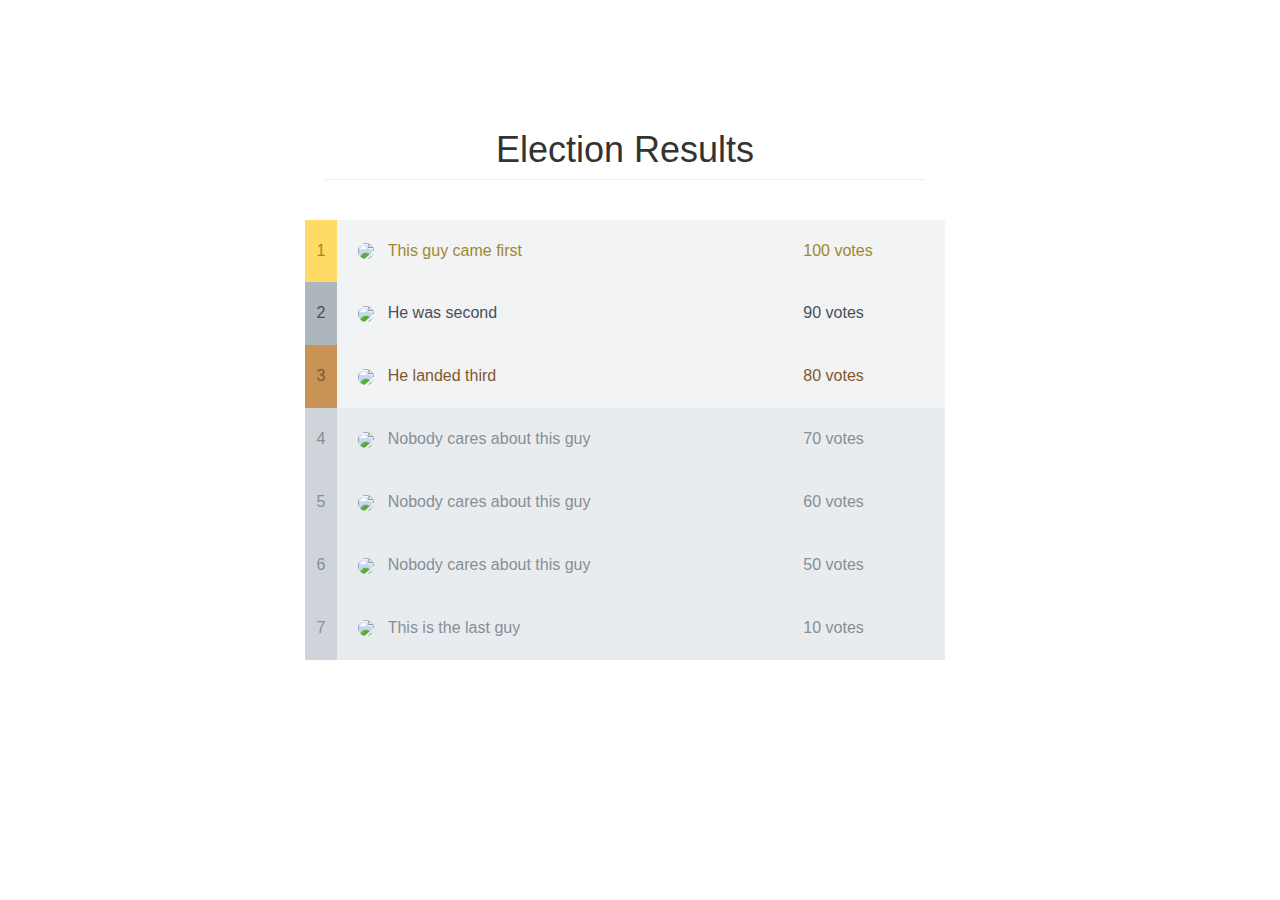
==== results/index.html @ 055457a0 "Added Images in result table" ====
<!DOCTYPE html>
<html>
<head>
	<title>Decentralised Voting System</title>

	<meta charset="utf-8">
	<meta name="keywords" content="Decentralised Voting System" />
	<meta name="description" content="Decentralised Voting System">
	<meta name="author" content="Abhinav (durzoflint) Upadhyay">

	<meta name="viewport" content="width=device-width, initial-scale=1">

	<link rel="stylesheet" href="https://maxcdn.bootstrapcdn.com/bootstrap/3.3.7/css/bootstrap.min.css">
	<!-- Material Design Bootstrap Animation-->
	<link href="https://cdnjs.cloudflare.com/ajax/libs/mdbootstrap/4.6.1/css/mdb.min.css" rel="stylesheet">
	<!-- Star Animation-->
	<link rel="stylesheet" type="text/css" href="star-animation.css">
	<link rel="stylesheet" type="text/css" href="main.css">

	<link href='https://fonts.googleapis.com/css?family=Work Sans' rel='stylesheet'>
	<link href='https://fonts.googleapis.com/css?family=Montserrat' rel='stylesheet'>

	<script src="https://ajax.googleapis.com/ajax/libs/jquery/3.3.1/jquery.min.js"></script>
	<script src="https://maxcdn.bootstrapcdn.com/bootstrap/3.3.7/js/bootstrap.min.js"></script>
</head>
<body>
	<div class="star-background">
		<div id='stars'></div>
		<div id='stars2'></div>
		<div id='stars3'></div>
	</div>

	<div class="container-fluid home">
		
	<div class="row result">
		<h1 class="page-header text-center">Election Results</h1>
		<table class="table">
			<tbody>
				<tr class="first">
					<td>1</td>
					<td><span>&nbsp;&nbsp;&nbsp;<img class="img-circle table-image" src="../res/avatar1.png"></span>&nbsp;&nbsp;&nbsp;This guy came first</td>
					<td>100 votes</td>
				</tr>
				<tr class="second">
					<td>2</td>
					<td><span>&nbsp;&nbsp;&nbsp;<img class="img-circle table-image" src="../res/avatar2.png"></span>&nbsp;&nbsp;&nbsp;He was second</td>
					<td>90 votes</td>
				</tr>
				<tr class="third">
					<td>3</td>
					<td><span>&nbsp;&nbsp;&nbsp;<img class="img-circle table-image" src="../res/avatar3.png"></span>&nbsp;&nbsp;&nbsp;He landed third</td>
					<td>80 votes</td>
				</tr>
				<tr class="rest">
					<td>4</td>
					<td><span>&nbsp;&nbsp;&nbsp;<img class="img-circle table-image" src="../res/avatar4.png"></span>&nbsp;&nbsp;&nbsp;Nobody cares about this guy</td>
					<td>70 votes</td>
				</tr>
				<tr class="rest">
					<td>5</td>
					<td><span>&nbsp;&nbsp;&nbsp;<img class="img-circle table-image" src="../res/avatar4.png"></span>&nbsp;&nbsp;&nbsp;Nobody cares about this guy</td>
					<td>60 votes</td>
				</tr>
				<tr class="rest">
					<td>6</td>
					<td><span>&nbsp;&nbsp;&nbsp;<img class="img-circle table-image" src="../res/avatar4.png"></span>&nbsp;&nbsp;&nbsp;Nobody cares about this guy</td>
					<td>50 votes</td>
				</tr>
				<tr class="rest">
					<td>7</td>
					<td><span>&nbsp;&nbsp;&nbsp;<img class="img-circle table-image" src="../res/avatar5.png"></span>&nbsp;&nbsp;&nbsp;This is the last guy</td>
					<td>10 votes</td>
				</tr>
			</tbody>
		</table>
	</div>
	</div>

	<script type="text/javascript" src="main.js"></script>
</body>
</html>
---- results/main.css ----
:root {
	--gold: #ffda65;
	--gold-dark: #a3862c;
	--silver: #ADB5BD;
	--silver-dark: #495057;
	--bronze: #c99355;
	--bronze-dark: #80582c;
	--grey: #CED4DA;
	--grey-dark: #868E96;
	--row-background1: #F1F3F5;
	--row-background2: #E9ECEF;
}

body {
	/*The star animation takes 6(1+2+3) pixels. So added transparent color to counter it*/
	background-color: rgba(0, 0, 0, 0);
}

.home {
	padding-left: 25vw;
	height: 100vh;
	overflow-y: auto;
	padding-bottom: 10vh;
}

.result {
	position: relative; /*Remove this and see how it looks*/
	margin-top: 10vh;
	background-color: white;
	width: 50vw;
	border-radius: 5px;
	box-shadow: 0 4px 8px 0 rgba(255, 255, 255, 0.4);
	transition: 0.3s;
	padding: 0px;
}

.result:hover {
	box-shadow: 0 4px 8px 0 rgba(255, 255, 255, 0.8);
}

.page-header {
	margin-left: 20px;
	margin-right: 20px;
	margin-bottom: 40px;
}

.table {
	margin-bottom: 0px;
	overflow: visible;
}

th {
	border-bottom: 0px !important;
	font-size: large !important;
}

td {
	vertical-align: middle !important;
	padding-top: 20px !important;
	padding-bottom: 20px !important;
	border-top: 0px !important;
	font-size: medium !important;
}

tr {
	background-color: var(--row-background2);
}

tbody tr {
	transition: 0.3s;
	background-color: #E9ECEF;
	box-shadow: 0 4px 8px 0 rgba(0, 0, 0, 0);
}

tbody tr:hover {
	transform: scale(1.05);
	box-shadow: 0 4px 8px 0 rgba(0, 0, 0, 0.1);
}

tr td:first-child {
	width: 5%;
}

tr td::nth-child(2) {
	width: 80% !important;
}

tr td::nth-child(3) {
	width: 15%;
}

.table-image {
	width: 50px;
}

.first {
	color: var(--gold-dark);
	background-color: var(--row-background1);
}

.first td:first-child {
	text-align: center;
	background-color: var(--gold);
}

.second {
	color: var(--silver-dark);
	background-color: var(--row-background1);
}

.second td:first-child {
	text-align: center;
	background-color: var(--silver);
}

.third {
	color: var(--bronze-dark);
	background-color: var(--row-background1);
}

.third td:first-child {
	text-align: center;
	background-color: var(--bronze);
}

.rest {
	color: var(--grey-dark);
	background-color: ;
}

.rest td:first-child {
	text-align: center;
	background-color: var(--grey);
}
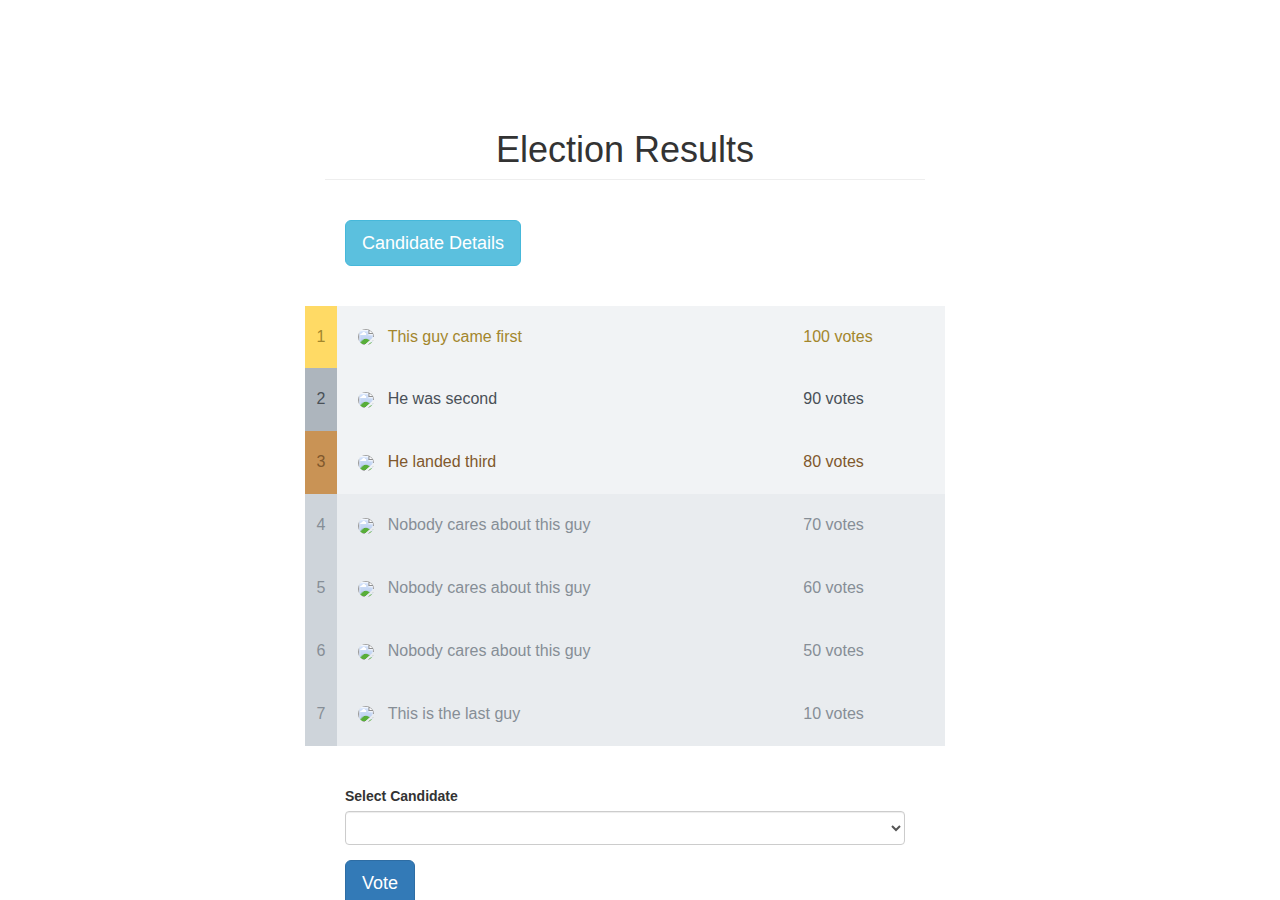
==== commit 2dc838a4: "Linked previous divs and ids" ====
--- a/results/index.html
+++ b/results/index.html
@@ -31,48 +31,67 @@
 	</div>
 
 	<div class="container-fluid home">
-		
-	<div class="row result">
-		<h1 class="page-header text-center">Election Results</h1>
-		<table class="table">
-			<tbody>
-				<tr class="first">
-					<td>1</td>
-					<td><span>&nbsp;&nbsp;&nbsp;<img class="img-circle table-image" src="../res/avatar1.png"></span>&nbsp;&nbsp;&nbsp;This guy came first</td>
-					<td>100 votes</td>
-				</tr>
-				<tr class="second">
-					<td>2</td>
-					<td><span>&nbsp;&nbsp;&nbsp;<img class="img-circle table-image" src="../res/avatar2.png"></span>&nbsp;&nbsp;&nbsp;He was second</td>
-					<td>90 votes</td>
-				</tr>
-				<tr class="third">
-					<td>3</td>
-					<td><span>&nbsp;&nbsp;&nbsp;<img class="img-circle table-image" src="../res/avatar3.png"></span>&nbsp;&nbsp;&nbsp;He landed third</td>
-					<td>80 votes</td>
-				</tr>
-				<tr class="rest">
-					<td>4</td>
-					<td><span>&nbsp;&nbsp;&nbsp;<img class="img-circle table-image" src="../res/avatar4.png"></span>&nbsp;&nbsp;&nbsp;Nobody cares about this guy</td>
-					<td>70 votes</td>
-				</tr>
-				<tr class="rest">
-					<td>5</td>
-					<td><span>&nbsp;&nbsp;&nbsp;<img class="img-circle table-image" src="../res/avatar4.png"></span>&nbsp;&nbsp;&nbsp;Nobody cares about this guy</td>
-					<td>60 votes</td>
-				</tr>
-				<tr class="rest">
-					<td>6</td>
-					<td><span>&nbsp;&nbsp;&nbsp;<img class="img-circle table-image" src="../res/avatar4.png"></span>&nbsp;&nbsp;&nbsp;Nobody cares about this guy</td>
-					<td>50 votes</td>
-				</tr>
-				<tr class="rest">
-					<td>7</td>
-					<td><span>&nbsp;&nbsp;&nbsp;<img class="img-circle table-image" src="../res/avatar5.png"></span>&nbsp;&nbsp;&nbsp;This is the last guy</td>
-					<td>10 votes</td>
-				</tr>
-			</tbody>
-		</table>
+
+		<div id="loader" style="display: none;">
+			<p class="text-center">Loading...</p>
+		</div>
+
+		<div id="content" class="row result" style="display: ;" >
+			<h1 class="page-header animated bounce text-center">Election Results</h1>
+			<a class="btn btn-info btn-lg" style="margin: 40px;" href="../candidates/index.html">Candidate Details</a>
+			<table class="table">
+				<tbody id="candidatesResults">
+					<tr class="first">
+						<td>1</td>
+						<td><span>&nbsp;&nbsp;&nbsp;<img class="img-circle table-image" src="../res/avatar1.png"></span>&nbsp;&nbsp;&nbsp;This guy came first</td>
+						<td>100 votes</td>
+					</tr>
+					<tr class="second">
+						<td>2</td>
+						<td><span>&nbsp;&nbsp;&nbsp;<img class="img-circle table-image" src="../res/avatar2.png"></span>&nbsp;&nbsp;&nbsp;He was second</td>
+						<td>90 votes</td>
+					</tr>
+					<tr class="third">
+						<td>3</td>
+						<td><span>&nbsp;&nbsp;&nbsp;<img class="img-circle table-image" src="../res/avatar3.png"></span>&nbsp;&nbsp;&nbsp;He landed third</td>
+						<td>80 votes</td>
+					</tr>
+					<tr class="rest">
+						<td>4</td>
+						<td><span>&nbsp;&nbsp;&nbsp;<img class="img-circle table-image" src="../res/avatar4.png"></span>&nbsp;&nbsp;&nbsp;Nobody cares about this guy</td>
+						<td>70 votes</td>
+					</tr>
+					<tr class="rest">
+						<td>5</td>
+						<td><span>&nbsp;&nbsp;&nbsp;<img class="img-circle table-image" src="../res/avatar4.png"></span>&nbsp;&nbsp;&nbsp;Nobody cares about this guy</td>
+						<td>60 votes</td>
+					</tr>
+					<tr class="rest">
+						<td>6</td>
+						<td><span>&nbsp;&nbsp;&nbsp;<img class="img-circle table-image" src="../res/avatar4.png"></span>&nbsp;&nbsp;&nbsp;Nobody cares about this guy</td>
+						<td>50 votes</td>
+					</tr>
+					<tr class="rest">
+						<td>7</td>
+						<td><span>&nbsp;&nbsp;&nbsp;<img class="img-circle table-image" src="../res/avatar5.png"></span>&nbsp;&nbsp;&nbsp;This is the last guy</td>
+						<td>10 votes</td>
+					</tr>
+				</tbody>
+			</table>
+
+			<div style="margin: 40px;">
+				<form onSubmit="App.castVote(); return false;">
+					<div class="form-group">
+						<label for="candidatesSelect">Select Candidate</label>
+						<select class="form-control" id="candidatesSelect"></select>
+					</div>
+
+					<button type="submit" class="btn btn-primary btn-lg">Vote</button>
+				</form>
+
+	            <p id="accountAddress" class="text-center"></p>
+			</div>
+
 	</div>
 	</div>
 
--- a/results/main.css
+++ b/results/main.css
@@ -41,7 +41,7 @@
 .page-header {
 	margin-left: 20px;
 	margin-right: 20px;
-	margin-bottom: 40px;
+	margin-bottom: 0px;
 }
 
 .table {
